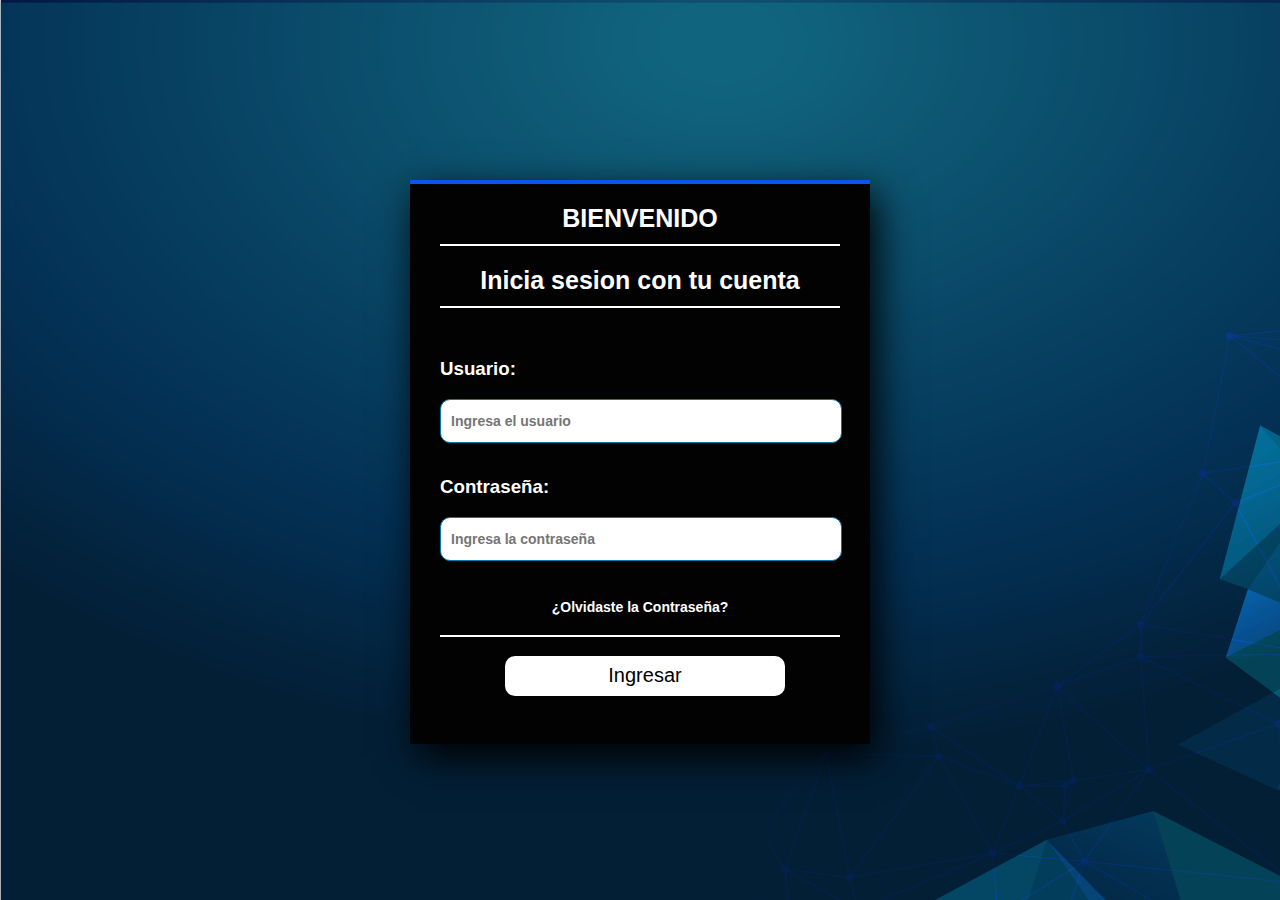
==== Be-Mind/files/SignIn/signIn.html @ 22358edc "changesof Juan Ocampo, Jhonatan david, Juan Cruz" ====
<!DOCTYPE html>
<html>
<head>
  <title>Inicio De Sesion</title>
  <link rel="stylesheet" type="text/css" href="Estilo.css">
  <link rel="shortcut icon" href="../favicon/logo-removebg-preview.png" type="image/x-icon">
</head>
<body>
  <section class="form-login">
    <h1>BIENVENIDO</h1>
    <h2>Inicia sesion con tu cuenta</h2>
    <h3>Usuario:</h3>
    <input class="controls" type="text" name="usuario" value="" placeholder="Ingresa el usuario">
    <h3>Contraseña:</h3>
    <input class="controls" type="password" name="contraseña" value="" placeholder="Ingresa la contraseña">
    <h3><p><a href="#">¿Olvidaste la Contraseña?</a></p></h3>
    <input class="buttons" type="submit" name="" value="Ingresar">
  </section>
</body>
</html>
---- Be-Mind/files/SignIn/Estilo.css ----
body {
  font-family: Arial;
  background-image: url(./bg.png);
}

.form-login {
width: 400px;
height: 520px;
background-color: rgb(2, 2, 2);
margin: auto;
margin-top: 180px;
box-shadow: 7px 13px 37px black;
padding: 20px 30px;
border-top: 4px solid rgb(8, 86, 241);
color: white;
}

.form-login h1 {
margin: 0;
text-align: center;
height: 40px;
margin-bottom: 20px;
border-bottom: 2px solid;
font-size: 25px;
}

.form-login h2 {
margin: 0;
text-align: center;
height: 40px;
margin-bottom: 50px;
border-bottom: 2px solid;
font-size: 25px;
}

.controls {
 width: 380px;
 border: 1px solid #017bab;
 margin-bottom: 15px;
 padding: 11px 10px;
 background: white;
 height: 20px;
 font-size: 14px;
 font-weight: bold;
 border-radius: 10px;
}

.buttons {
  width: 70%;
  align-items: center;
  height: 40px;
  background-color: white;
  border: none;
  color: black;
  margin-bottom: 15px;
  font-size: 20px;
  display: flex;
  justify-content: center;
  margin-left: 65px;
  border-radius: 10px;
}

.buttons:hover{
  background-color: #0a37ca;
  cursor: pointer;
  transform: scale(0.99);
}

.form-login a {
  color: white;
  text-decoration: none;
  font-size: 14px;
}

.form-login p {
  height: 40px;
  text-align: center;
  border-bottom: 2px solid;
  margin-bottom: 10px;
}

.form-login a:hover {
  text-decoration: underline;
}
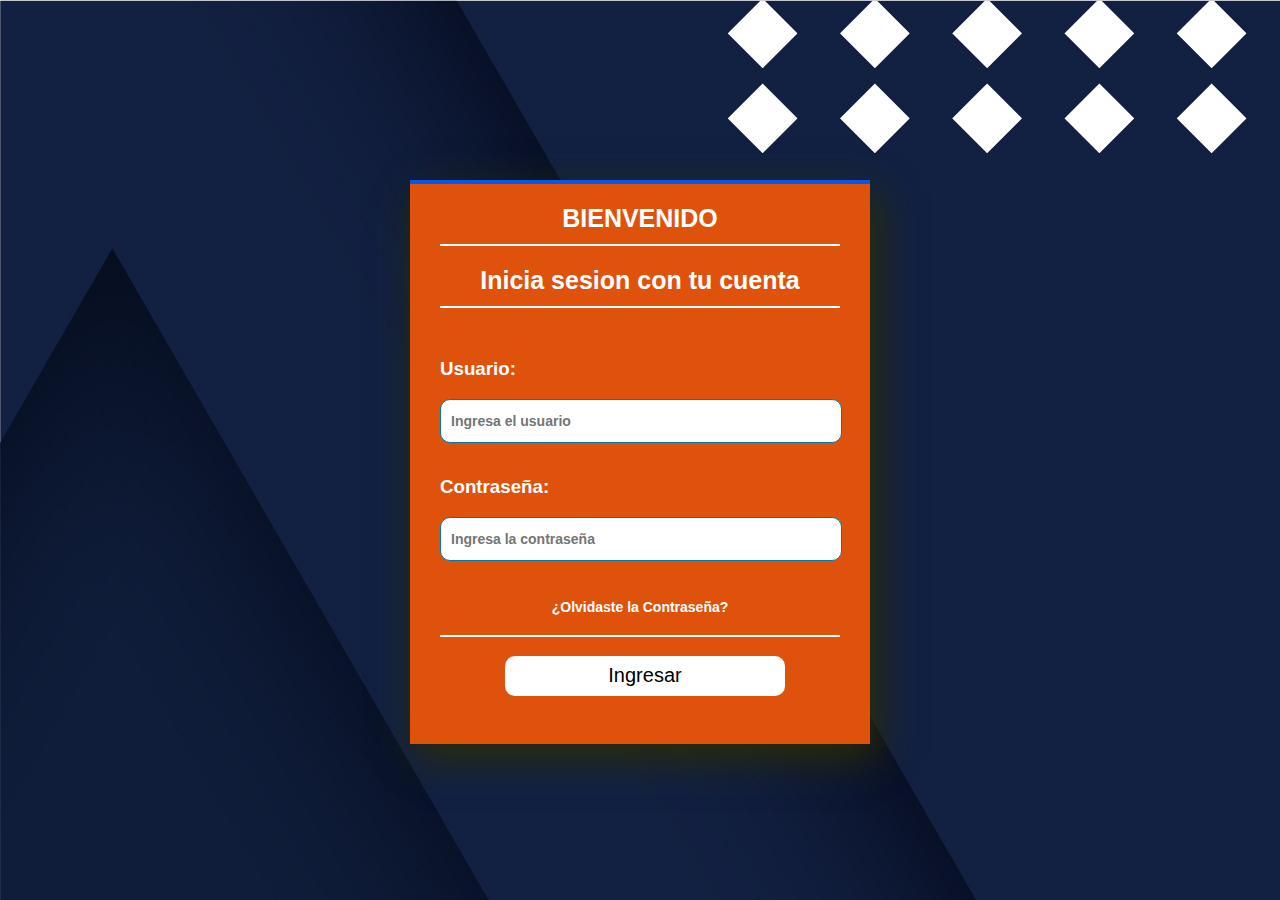
==== commit 9a5fc3e9: "changes By Juan Ocampo 7/06/2022" ====
--- a/Be-Mind/files/SignIn/signIn.html
+++ b/Be-Mind/files/SignIn/signIn.html
@@ -5,7 +5,7 @@
   <link rel="stylesheet" type="text/css" href="Estilo.css">
   <link rel="shortcut icon" href="../favicon/logo-removebg-preview.png" type="image/x-icon">
 </head>
-<body>
+<body background="../wallpapers/fondo1.jpg">
   <section class="form-login">
     <h1>BIENVENIDO</h1>
     <h2>Inicia sesion con tu cuenta</h2>
--- a/Be-Mind/files/SignIn/Estilo.css
+++ b/Be-Mind/files/SignIn/Estilo.css
@@ -1,15 +1,14 @@
 body {
   font-family: Arial;
-  background-image: url(./bg.png);
 }
 
 .form-login {
 width: 400px;
 height: 520px;
-background-color: rgb(2, 2, 2);
+background-color: rgb(223, 82, 12);
 margin: auto;
 margin-top: 180px;
-box-shadow: 7px 13px 37px black;
+box-shadow: 7px 13px 37px rgb(46, 45, 2);
 padding: 20px 30px;
 border-top: 4px solid rgb(8, 86, 241);
 color: white;
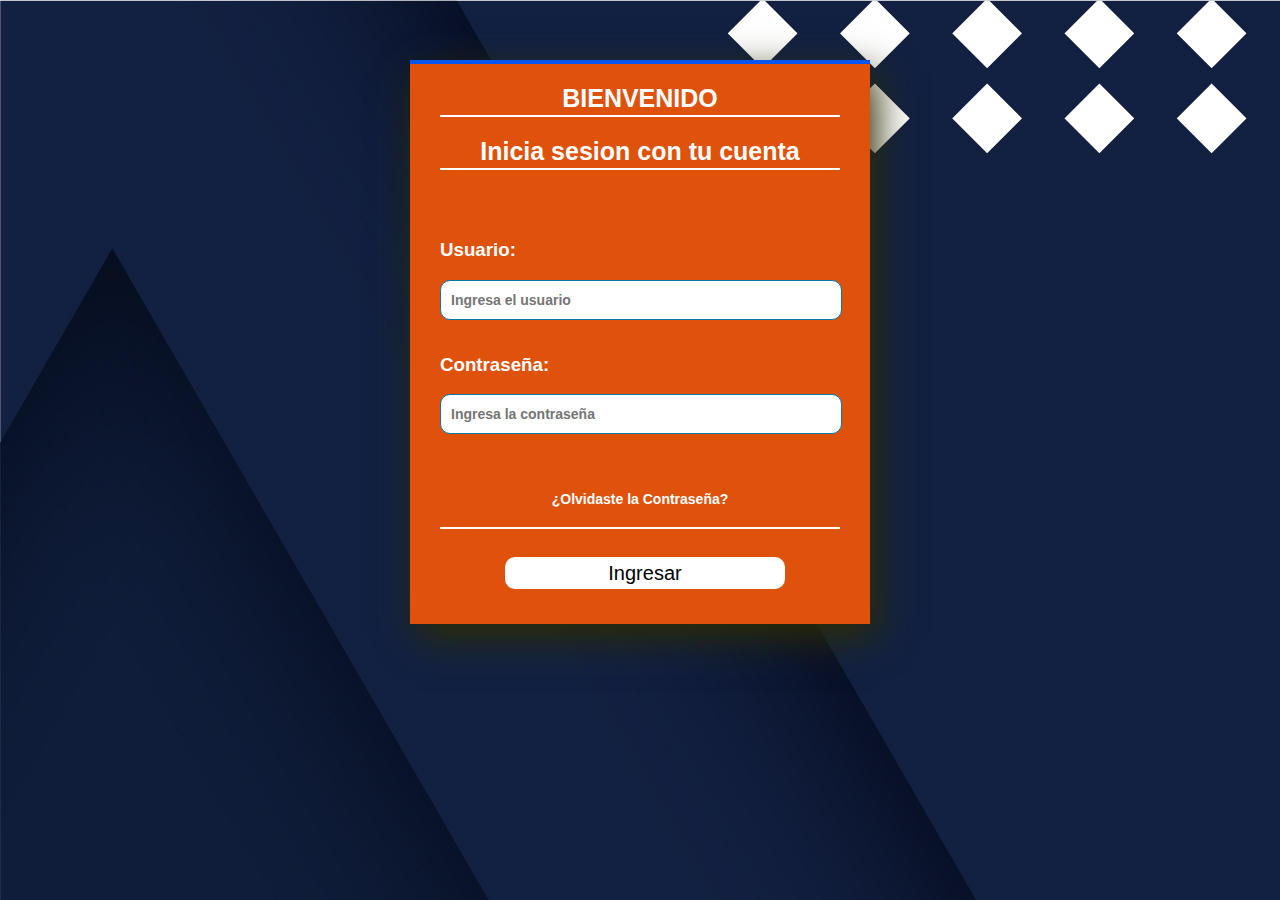
==== commit b881eb86: "Changes day 9/06/2022 By Juan Ocampo" ====
--- a/Be-Mind/files/SignIn/signIn.html
+++ b/Be-Mind/files/SignIn/signIn.html
@@ -1,20 +1,28 @@
 <!DOCTYPE html>
 <html>
+
 <head>
   <title>Inicio De Sesion</title>
   <link rel="stylesheet" type="text/css" href="Estilo.css">
-  <link rel="shortcut icon" href="../favicon/logo-removebg-preview.png" type="image/x-icon">
+  <link rel="shortcut icon" href="../iconos gif/pixlr-bg-result.png" type="image/x-icon">
 </head>
+
 <body background="../wallpapers/fondo1.jpg">
-  <section class="form-login">
-    <h1>BIENVENIDO</h1>
-    <h2>Inicia sesion con tu cuenta</h2>
-    <h3>Usuario:</h3>
-    <input class="controls" type="text" name="usuario" value="" placeholder="Ingresa el usuario">
-    <h3>Contraseña:</h3>
-    <input class="controls" type="password" name="contraseña" value="" placeholder="Ingresa la contraseña">
-    <h3><p><a href="#">¿Olvidaste la Contraseña?</a></p></h3>
-    <input class="buttons" type="submit" name="" value="Ingresar">
-  </section>
+  <a href="../../index.html"><img class="backend" src="../iconos gif/pixlr-bg-result.png" alt="" ></a>
+  <div id="screen">
+    <section class="form-login">
+      <h1>BIENVENIDO</h1>
+      <h2>Inicia sesion con tu cuenta</h2>
+      <h3>Usuario:</h3>
+      <input class="controls" type="text" name="usuario" value="" placeholder="Ingresa el usuario">
+      <h3>Contraseña:</h3>
+      <input class="controls" type="password" name="contraseña" value="" placeholder="Ingresa la contraseña">
+      <h3>
+        <p><a href="#">¿Olvidaste la Contraseña?</a></p>
+      </h3>
+      <input class="buttons" type="submit" name="" value="Ingresar">
+    </section>
+  </div>
 </body>
+
 </html>--- a/Be-Mind/files/SignIn/Estilo.css
+++ b/Be-Mind/files/SignIn/Estilo.css
@@ -7,11 +7,13 @@
 height: 520px;
 background-color: rgb(223, 82, 12);
 margin: auto;
-margin-top: 180px;
+margin-top: 60px;
 box-shadow: 7px 13px 37px rgb(46, 45, 2);
 padding: 20px 30px;
 border-top: 4px solid rgb(8, 86, 241);
 color: white;
+display: flex;
+flex-direction: column;
 }
 
 .form-login h1 {
@@ -42,6 +44,13 @@
  font-size: 14px;
  font-weight: bold;
  border-radius: 10px;
+}
+
+@media screen and (max-width:780px){
+  .controls{
+    width: 320px;
+    margin-left: 22px;
+  }
 }
 
 .buttons {
@@ -80,4 +89,28 @@
 
 .form-login a:hover {
   text-decoration: underline;
+}
+
+@media screen and (max-width:780px){
+  div#screen{
+    padding-right: 17%;
+    margin: -10%;
+    padding: 0;
+  }
+
+  .buttons{
+    margin-right: 20px;
+
+  }
+}
+  .backend{
+  width: 100px;
+  height: 100px;
+  display: none;
+}
+
+@media screen and (max-width:780px){
+  .backend{
+    display: block;
+  }
 }